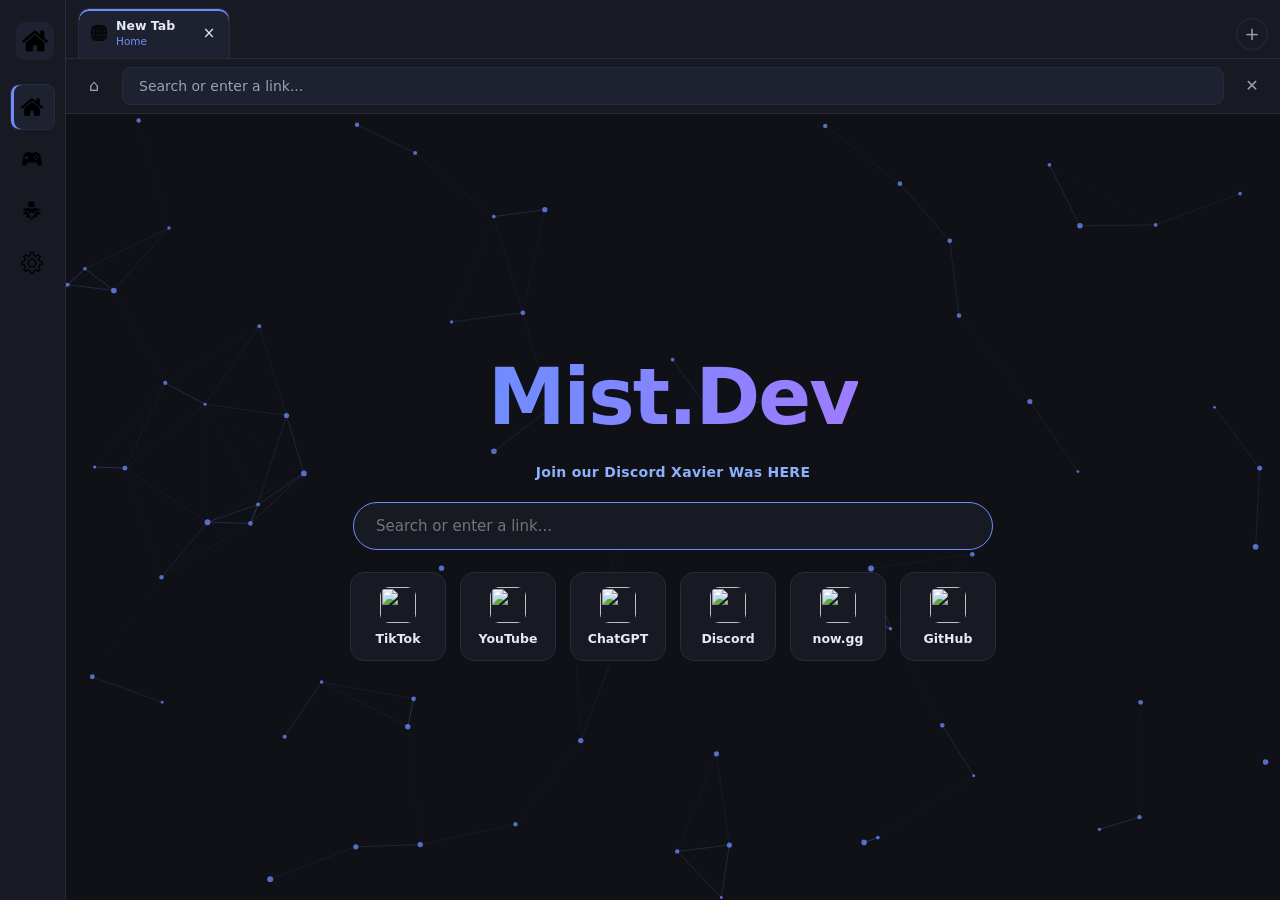
==== index.html @ 71e9a867 "Cheat: tab attach selector, AI solve toggle, layout" ====
<!doctype html>
<html lang="en">
<head>
<meta charset="utf-8">
<meta name="viewport" content="width=device-width, initial-scale=1, viewport-fit=cover">
<title>Mist.Dev</title>
<link rel="icon" id="siteFavicon" href="icons/favicon.png" type="image/png">
<link rel="stylesheet" href="style.css">
<script>
// The embedded browser needs a secure context (service worker), and browsers
// only allow wss from https pages, so move the deployed site to https before
// anything else loads. Local and private hosts are left alone.
(function () {
  if (location.protocol !== "http:") return;
  var h = location.hostname;
  var local =
    h === "localhost" || h === "127.0.0.1" || h === "" ||
    /^10\./.test(h) || /^192\.168\./.test(h) ||
    /^172\.(1[6-9]|2\d|3[01])\./.test(h) || /\.local$/i.test(h);
  if (local) return;
  var secure = "https://" + location.host + location.pathname + location.search + location.hash;
  fetch(secure, { method: "HEAD", mode: "no-cors", cache: "no-store" })
    .then(function () { location.replace(secure); })
    .catch(function () {});
})();
</script>
</head>
<body>
<div class="app">
  <nav class="sidebar" id="sidebar">
    <div class="brand">
      <img class="brand-icon" src="icons/home.png" alt="">
      <div class="brand-text">
        <div class="brand-name">Mist.Dev</div>
        <div class="brand-sub">A game website made for Content Keeper.</div>
      </div>
    </div>

    <div class="nav-items">
      <button class="nav-item active" data-view="browser">
        <img src="icons/home.png" alt="">
        <span>Home</span>
      </button>
      <button class="nav-item" data-view="games">
        <img src="icons/games.png" alt="">
        <span>Games</span>
        <span class="nav-badge" id="gameCount"></span>
      </button>
      <button class="nav-item" data-view="cheat">
        <img src="icons/cheat.png" alt="">
        <span>Cheat</span>
      </button>
      <button class="nav-item" data-view="settings">
        <img src="icons/settings.png" alt="">
        <span>Settings</span>
      </button>
    </div>

    <div class="sidebar-foot">Mist.Dev</div>
  </nav>

  <main class="main">
    <!-- GAMES -->
    <section class="view" id="view-games">
      <header class="page-head">
        <h1>Games</h1>
        <div class="toolbar">
          <input type="search" id="searchInput" placeholder="Search 800+ games..." autocomplete="off">
          <select id="sortSelect">
            <option value="default">Sort: Default</option>
            <option value="az">Sort: A-Z</option>
            <option value="za">Sort: Z-A</option>
          </select>
        </div>
        <div class="chips" id="filterChips">
          <button class="chip active" data-filter="all">All</button>
          <button class="chip" data-filter="featured">Featured</button>
        </div>
      </header>
      <div class="grid" id="gamesGrid"></div>
      <div class="empty" id="gamesEmpty" hidden>No games match your search.</div>
      <div class="loading" id="gamesLoading">Loading games...</div>
    </section>

    <!-- PLAYER -->
    <section class="view player-view" id="view-player">
      <div class="player-bar">
        <button class="btn ghost" id="playerBack">&larr; Back</button>
        <div class="player-title" id="playerTitle">Game</div>
        <div class="player-actions">
          <button class="btn ghost" id="playerReload" title="Reload">&#8635;</button>
          <button class="btn ghost" id="playerFullPage" title="Play in full page">&#x2940; Full page</button>
          <a class="btn ghost" id="playerPopout" target="_blank" rel="noopener" title="Open in new tab">&#8599;</a>
          <button class="btn primary" id="playerFull" title="Fullscreen">&#x26F6; Fullscreen</button>
        </div>
      </div>
      <div class="player-frame-wrap">
        <iframe id="gameFrame" tabindex="-1" allow="autoplay; fullscreen; pointer-lock; gamepad; keyboard-lock; clipboard-write; accelerometer; gyroscope" allowfullscreen></iframe>
      </div>
    </section>

    <!-- BROWSER -->
    <section class="view browser-view" id="view-browser">
      <div class="browser-frame-wrap">
        <div class="browser-tabs" id="browserTabs">
          <div class="browser-tab-list" id="browserTabList"></div>
          <button class="browser-tab-add" id="browserTabAdd" title="New tab" aria-label="New tab">+</button>
        </div>

        <div class="browser-toolbar home" id="browserNav">
          <button class="tbtn page-only" id="browserBack" title="Back" type="button" disabled>&#8592;</button>
          <button class="tbtn page-only" id="browserForward" title="Forward" type="button" disabled>&#8594;</button>
          <button class="tbtn page-only" id="browserReload" title="Reload" type="button">&#8635;</button>
          <button class="tbtn" id="browserHome" title="Home" type="button">&#8962;</button>
          <form class="browser-omnibox" id="browserOmniboxForm" autocomplete="off">
            <input id="browserOmnibox" type="text" placeholder="Search or enter a link..." autocomplete="off" spellcheck="false">
          </form>
          <a class="tbtn page-only" id="browserOpen" target="_blank" rel="noopener" title="Open in new tab">&#8599;</a>
          <button class="tbtn" id="browserExit" title="Exit browser" type="button">&#10005;</button>
        </div>

        <div class="browser-stage">
          <canvas id="browserCanvas"></canvas>
          <div class="browser-notice" id="browserNotice" hidden>
            <span class="browser-notice-text">This site is served over HTTP, so the fast browser engine is unavailable. Pages still load through the built-in proxy.</span>
            <a class="browser-notice-link" id="browserNoticeLink" href="https://xavywaajhds.github.io/mist-browser/" target="_blank" rel="noopener">Open over HTTPS &#8599;</a>
            <button class="browser-notice-close" id="browserNoticeClose" type="button" title="Dismiss">&#10005;</button>
          </div>
          <iframe id="browserFrame" title="Browser" hidden allow="autoplay; fullscreen; clipboard-write; encrypted-media; picture-in-picture"></iframe>

          <div class="browser-home" id="browserHomeView">
            <h1 class="browser-logo">Mist.Dev</h1>
            <a class="browser-discord" href="https://discord.gg/5uGp5j3jNS" target="_blank" rel="noopener">Join our Discord Xavier Was HERE</a>
            <div class="browser-search">
              <input type="text" id="browserInput" placeholder="Search or enter a link..." autocomplete="off" spellcheck="false">
            </div>
            <div class="browser-shortcuts">
              <button class="browser-shortcut" data-url="https://www.tiktok.com">
                <img src="https://www.google.com/s2/favicons?domain=tiktok.com&amp;sz=64" alt="">
                <span>TikTok</span>
              </button>
              <button class="browser-shortcut" data-url="https://www.youtube.com">
                <img src="https://www.google.com/s2/favicons?domain=youtube.com&amp;sz=64" alt="">
                <span>YouTube</span>
              </button>
              <button class="browser-shortcut" data-url="https://chatgpt.com">
                <img src="https://www.google.com/s2/favicons?domain=chatgpt.com&amp;sz=64" alt="">
                <span>ChatGPT</span>
              </button>
              <button class="browser-shortcut" data-url="https://discord.com/app">
                <img src="https://www.google.com/s2/favicons?domain=discord.com&amp;sz=64" alt="">
                <span>Discord</span>
              </button>
              <button class="browser-shortcut" data-url="https://now.gg">
                <img src="https://www.google.com/s2/favicons?domain=now.gg&amp;sz=64" alt="">
                <span>now.gg</span>
              </button>
              <button class="browser-shortcut" data-url="https://github.com">
                <img src="https://www.google.com/s2/favicons?domain=github.com&amp;sz=64" alt="">
                <span>GitHub</span>
              </button>
            </div>

          </div>

          <div class="browser-status" id="browserLoading" hidden></div>
          <div class="float-calc" id="floatCalc" hidden>
            <div class="float-calc-head">
              <span>Calculator</span>
              <button class="btn ghost" id="floatCalcClose">&times;</button>
            </div>
            <div class="calc-display" id="floatCalcDisplay">0</div>
            <div class="calc-buttons">
              <button class="calc-btn" data-key="7">7</button>
              <button class="calc-btn" data-key="8">8</button>
              <button class="calc-btn" data-key="9">9</button>
              <button class="calc-btn op" data-key="/">÷</button>
              <button class="calc-btn" data-key="4">4</button>
              <button class="calc-btn" data-key="5">5</button>
              <button class="calc-btn" data-key="6">6</button>
              <button class="calc-btn op" data-key="*">x</button>
              <button class="calc-btn" data-key="1">1</button>
              <button class="calc-btn" data-key="2">2</button>
              <button class="calc-btn" data-key="3">3</button>
              <button class="calc-btn op" data-key="-">-</button>
              <button class="calc-btn" data-key="0">0</button>
              <button class="calc-btn" data-key=".">.</button>
              <button class="calc-btn eq" data-key="=">=</button>
              <button class="calc-btn op" data-key="+">+</button>
              <button class="calc-btn clear" data-key="C">C</button>
            </div>
          </div>
        </div>
      </div>
    </section>

    <!-- CHEAT -->
    <section class="view" id="view-cheat">
      <header class="page-head">
        <h1>Cheat</h1>
        <p class="page-sub">Calculator & AI. Attach to a tab.</p>
      </header>

      <div class="cheat-wrap">
        <div class="cheat-attach">
          <label for="attachTabSelect">Tab</label>
          <select id="attachTabSelect"></select>
          <button class="btn primary" id="cheatAttach">Attach calculator</button>
          <button class="btn" id="aiToggle">AI solve</button>
        </div>
        <div class="ai-answer" id="aiAnswer" hidden></div>

        <div class="calc" id="calc">
          <div class="calc-display" id="calcDisplay">0</div>
          <div class="calc-buttons">
            <button class="calc-btn" data-key="7">7</button>
            <button class="calc-btn" data-key="8">8</button>
            <button class="calc-btn" data-key="9">9</button>
            <button class="calc-btn op" data-key="/">÷</button>
            <button class="calc-btn" data-key="4">4</button>
            <button class="calc-btn" data-key="5">5</button>
            <button class="calc-btn" data-key="6">6</button>
            <button class="calc-btn op" data-key="*">x</button>
            <button class="calc-btn" data-key="1">1</button>
            <button class="calc-btn" data-key="2">2</button>
            <button class="calc-btn" data-key="3">3</button>
            <button class="calc-btn op" data-key="-">-</button>
            <button class="calc-btn" data-key="0">0</button>
            <button class="calc-btn" data-key=".">.</button>
            <button class="calc-btn eq" data-key="=">=</button>
            <button class="calc-btn op" data-key="+">+</button>
            <button class="calc-btn clear" data-key="C">C</button>
          </div>
        </div>
      </div>
    </section>

    <!-- SETTINGS -->
    <section class="view" id="view-settings">
      <header class="page-head">
        <h1>Settings</h1>
        <p class="page-sub">Personalize Mist.Dev. Settings save automatically on this device.</p>
      </header>

      <div class="settings-block">
        <h2>Themes</h2>
        <p class="block-sub">Pick one of 20 themes.</p>
        <div class="theme-grid" id="themeGrid"></div>
      </div>

      <div class="settings-block">
        <h2>Tab Cloak</h2>
        <p class="block-sub">Disguise this tab when it is not active so it looks like another site.</p>

        <div class="field">
          <label for="cloakSelect">Cloak</label>
          <select id="cloakSelect"></select>
        </div>

        <div class="field">
          <label for="cloakMode">When to cloak</label>
          <select id="cloakMode">
            <option value="inactive">When tab is not active (default)</option>
            <option value="always">Always cloak</option>
            <option value="off">Never cloak</option>
          </select>
        </div>

        <div class="cloak-preview" id="cloakPreview">
          <img id="cloakPreviewIcon" alt="" src="">
          <span id="cloakPreviewTitle"></span>
        </div>
      </div>

      <div class="settings-block">
        <h2>Site</h2>
        <div class="field">
          <label for="defaultTab">Start tab</label>
          <select id="defaultTab">
            <option value="browser">Home</option>
            <option value="games">Games</option>
          </select>
        </div>
        <button class="btn danger" id="resetBtn">Reset all settings</button>
      </div>

      <div class="settings-block">
        <h2>Browser</h2>
        <p class="block-sub">The Home tab loads real websites through a self-hosted proxy app (no account needed) served securely over HTTPS. You can point this at your own deployed proxy app instead.</p>
        <div class="field">
          <label for="browserAppInput">Browser app URL</label>
          <input type="text" id="browserAppInput" placeholder="browser/index.html" autocomplete="off" spellcheck="false">
        </div>
        <p class="block-sub">The browser app needs HTTPS (it uses a service worker), so it only runs when this page itself is served over HTTPS. On plain HTTP the pages are loaded through the simple CORS proxies below, which only fetch page text.</p>
      </div>

      <div class="settings-block">
        <h2>Browser Proxy (fallback)</h2>
        <p class="block-sub">The Browser tab fetches pages through a proxy so sites that block being embedded still load. Public proxies are tried automatically, but they are unreliable. For a proxy that always works, deploy the included Cloudflare Worker &mdash; it is free, needs no install, and works on any device (including Chromebooks).</p>
        <p class="block-sub">Deploy it in about 2 minutes, all in your browser:</p>
        <p class="block-sub">
          1. Sign in at <a href="https://dash.cloudflare.com" target="_blank" rel="noopener">dash.cloudflare.com</a> (free).<br>
          2. Go to <b>Workers &amp; Pages &rarr; Create &rarr; Create Worker</b>.<br>
          3. Delete the sample code, paste the contents of <code>proxy/worker.js</code>, then click <b>Deploy</b>.<br>
          4. Copy your worker URL (e.g. <code>https://mist-proxy.you.workers.dev</code>) and paste it below.
        </p>
        <div class="field">
          <label for="proxyInput">Proxy URL</label>
          <input type="text" id="proxyInput" placeholder="https://your-worker.workers.dev/?url=" autocomplete="off" spellcheck="false">
        </div>
        <p class="block-sub">Enter it as <code>https://your-worker.workers.dev/?url=</code>, or use <code>%s</code> as the placeholder for the target URL. Leave it empty to use the public proxies. On a PC you can instead run the bundled proxy with <code>cd proxy &amp;&amp; dotnet run</code> and enter <code>http://localhost:8787/?url=</code>.</p>
      </div>

      <div class="settings-block">
        <h2>About</h2>
        <p class="block-sub">Mist.Dev &mdash; A game website made for Content Keeper.<br>
        Games served from the gn-math open game library.</p>
      </div>
    </section>
  </main>
</div>

<script src="app.js"></script>
</body>
</html>
---- style.css ----
/* ============ Mist.Dev ============ */
:root {
  --radius: 14px;
  --radius-sm: 9px;
  --sidebar-w: 250px;
  --transition: 0.18s ease;
  --mobile-bar-h: 63px;
}

* { box-sizing: border-box; }
[hidden] { display: none !important; }
html, body { height: 100%; }
body {
  margin: 0;
  font-family: "Segoe UI", system-ui, -apple-system, Roboto, Arial, sans-serif;
  background: var(--bg);
  background-image: var(--bg-grad, none);
  color: var(--text);
  -webkit-font-smoothing: antialiased;
}
img { -webkit-user-drag: none; user-select: none; }
button, input, select { font: inherit; color: inherit; }

/* ============ Themes (20) ============ */
[data-theme="midnight"] {
  --bg:#0f1117; --bg-grad:radial-gradient(1200px 600px at 80% -10%, #1b2140 0%, transparent 60%);
  --surface:#171a23; --surface2:#1e2230; --border:#272c3d;
  --text:#e7eaf3; --muted:#98a1b8; --primary:#6d8dff; --on-primary:#0b0d14; --accent:#a07bff;
}
[data-theme="graphite"] {
  --bg:#141414; --bg-grad:none;
  --surface:#1d1d1d; --surface2:#262626; --border:#333;
  --text:#ededed; --muted:#a0a0a0; --primary:#e0e0e0; --on-primary:#141414; --accent:#9e9e9e;
}
[data-theme="ocean"] {
  --bg:#071019; --bg-grad:radial-gradient(1100px 700px at 15% 0%, #0b2a3f 0%, transparent 65%);
  --surface:#0d1a26; --surface2:#122435; --border:#1c3145;
  --text:#dff2ff; --muted:#7fa8c2; --primary:#2fc3ff; --on-primary:#03121c; --accent:#4f8dff;
}
[data-theme="forest"] {
  --bg:#0a130d; --bg-grad:radial-gradient(1000px 600px at 90% 0%, #10291a 0%, transparent 60%);
  --surface:#101c13; --surface2:#16261a; --border:#213827;
  --text:#e4f6e8; --muted:#8fb79a; --primary:#43d17c; --on-primary:#05130a; --accent:#b6e35c;
}
[data-theme="sunset"] {
  --bg:#170d12; --bg-grad:radial-gradient(1000px 600px at 75% 0%, #3a1526 0%, transparent 65%);
  --surface:#20131a; --surface2:#2a1922; --border:#3d2431;
  --text:#ffe9ef; --muted:#c79aa8; --primary:#ff7a59; --on-primary:#20100b; --accent:#ff5fa2;
}
[data-theme="synthwave"] {
  --bg:#12071c; --bg-grad:radial-gradient(1100px 600px at 50% -10%, #2b0b45 0%, transparent 65%);
  --surface:#1b0e29; --surface2:#241437; --border:#3a1f57;
  --text:#f4e6ff; --muted:#a98cc9; --primary:#ff4fd8; --on-primary:#18041f; --accent:#8a5bff;
}
[data-theme="neon"] {
  --bg:#000000; --bg-grad:radial-gradient(900px 500px at 50% 0%, #06251b 0%, transparent 70%);
  --surface:#070d0a; --surface2:#0b140f; --border:#14352a;
  --text:#d9ffef; --muted:#5fd8ad; --primary:#00ff9c; --on-primary:#00120b; --accent:#00e5ff;
}
[data-theme="dracula"] {
  --bg:#282a36; --bg-grad:none;
  --surface:#2f3241; --surface2:#383b4c; --border:#44475a;
  --text:#f8f8f2; --muted:#9ca3c0; --primary:#bd93f9; --on-primary:#1d1a2b; --accent:#ff79c6;
}
[data-theme="nord"] {
  --bg:#2e3440; --bg-grad:none;
  --surface:#3b4252; --surface2:#434c5e; --border:#4c566a;
  --text:#eceff4; --muted:#a3b1c6; --primary:#88c0d0; --on-primary:#202630; --accent:#81a1c1;
}
[data-theme="gruvbox"] {
  --bg:#1d2021; --bg-grad:none;
  --surface:#282828; --surface2:#32302f; --border:#504945;
  --text:#ebdbb2; --muted:#a89984; --primary:#fe8019; --on-primary:#1d2021; --accent:#d3869b;
}
[data-theme="mocha"] {
  --bg:#1e1e2e; --bg-grad:radial-gradient(1000px 600px at 85% -10%, #313244 0%, transparent 65%);
  --surface:#26273a; --surface2:#313244; --border:#45475a;
  --text:#cdd6f4; --muted:#9399b2; --primary:#cba6f7; --on-primary:#11111b; --accent:#f5c2e7;
}
[data-theme="solarized-light"] {
  --bg:#fdf6e3; --bg-grad:none;
  --surface:#f7efdc; --surface2:#efe6d0; --border:#e0d6bd;
  --text:#37474f; --muted:#7a7259; --primary:#268bd2; --on-primary:#fdf6e3; --accent:#cb4b16;
}
[data-theme="light"] {
  --bg:#f6f7fb; --bg-grad:radial-gradient(1000px 600px at 80% 0%, #e9edff 0%, transparent 60%);
  --surface:#ffffff; --surface2:#f0f2f8; --border:#e2e5ef;
  --text:#1b1f2c; --muted:#6b7286; --primary:#4f6df5; --on-primary:#ffffff; --accent:#8b5cf6;
}
[data-theme="lavender"] {
  --bg:#f4f1fb; --bg-grad:radial-gradient(1000px 600px at 20% 0%, #e9e0ff 0%, transparent 60%);
  --surface:#ffffff; --surface2:#efe9fb; --border:#e0d7f4;
  --text:#2a2440; --muted:#7b71a0; --primary:#8b6df0; --on-primary:#ffffff; --accent:#d16ba5;
}
[data-theme="crimson"] {
  --bg:#150708; --bg-grad:radial-gradient(1000px 600px at 75% 0%, #370b10 0%, transparent 65%);
  --surface:#1e0c0e; --surface2:#281114; --border:#3f1b20;
  --text:#ffe9e9; --muted:#c49494; --primary:#ff4d5e; --on-primary:#1c0507; --accent:#ff8c5a;
}
[data-theme="emerald"] {
  --bg:#071412; --bg-grad:radial-gradient(1000px 600px at 10% 0%, #0b2b26 0%, transparent 65%);
  --surface:#0c1c19; --surface2:#112522; --border:#1b3733;
  --text:#e2fff9; --muted:#84bdb1; --primary:#2dd4bf; --on-primary:#031311; --accent:#4ade80;
}
[data-theme="cyberpunk"] {
  --bg:#0a0a12; --bg-grad:radial-gradient(1000px 600px at 85% 0%, #1a1a05 0%, transparent 60%);
  --surface:#12121c; --surface2:#191926; --border:#2b2b3d;
  --text:#f5f53e; --muted:#8f90a5; --primary:#fcee0a; --on-primary:#0a0a12; --accent:#00f0ff;
}
[data-theme="arcade"] {
  --bg:#120b1f; --bg-grad:radial-gradient(1000px 600px at 50% -10%, #251041 0%, transparent 65%);
  --surface:#1a1130; --surface2:#231742; --border:#37255f;
  --text:#ffe9c9; --muted:#a591c9; --primary:#ff9f1c; --on-primary:#1a1130; --accent:#e53170;
}
[data-theme="arctic"] {
  --bg:#eef4f8; --bg-grad:radial-gradient(1000px 600px at 15% 0%, #dcecf7 0%, transparent 60%);
  --surface:#ffffff; --surface2:#e8eff5; --border:#d5e2ec;
  --text:#16303f; --muted:#5e7d8e; --primary:#2196f3; --on-primary:#ffffff; --accent:#00bcd4;
}
[data-theme="mango"] {
  --bg:#17100a; --bg-grad:radial-gradient(1000px 600px at 80% 0%, #33200a 0%, transparent 65%);
  --surface:#201609; --surface2:#2a1d0d; --border:#452f14;
  --text:#ffeccc; --muted:#c7a779; --primary:#ffb703; --on-primary:#1c1305; --accent:#fb8500;
}

/* ============ Layout ============ */
.app { display: flex; min-height: 100vh; }
/* The browser page fills the whole area next to the sidebar, edge to edge. */
.app.browser-mode .main { padding: 0; }

.sidebar {
  width: var(--sidebar-w);
  flex: 0 0 var(--sidebar-w);
  background: var(--surface);
  border-right: 1px solid var(--border);
  display: flex;
  flex-direction: column;
  padding: 18px 14px;
  position: sticky;
  top: 0;
  height: 100vh;
}
.brand { display: flex; gap: 11px; align-items: center; padding: 4px 6px 16px; }
.brand-icon { width: 38px; height: 38px; object-fit: contain; border-radius: 9px; background: var(--surface2); padding: 6px; }
.brand-name { font-weight: 700; font-size: 17px; letter-spacing: 0.2px; }
.brand-sub { font-size: 10.5px; color: var(--muted); line-height: 1.35; margin-top: 3px; max-width: 175px; }

.nav-items { display: flex; flex-direction: column; gap: 6px; margin-top: 8px; }
.nav-item {
  display: flex; align-items: center; gap: 12px;
  padding: 11px 12px;
  border: 1px solid transparent;
  background: transparent;
  border-radius: var(--radius-sm);
  cursor: pointer;
  color: var(--muted);
  font-size: 14.5px;
  font-weight: 600;
  text-align: left;
  transition: background var(--transition), color var(--transition), border-color var(--transition);
}
.nav-item img { width: 22px; height: 22px; object-fit: contain; }
.nav-item:hover { background: var(--surface2); color: var(--text); }
.nav-item.active {
  background: var(--surface2);
  color: var(--text);
  border-color: var(--border);
  box-shadow: inset 3px 0 0 var(--primary);
}
.nav-badge {
  margin-left: auto;
  font-size: 11px;
  font-weight: 700;
  background: var(--primary);
  color: var(--on-primary);
  border-radius: 20px;
  padding: 2px 8px;
}
.sidebar-foot { margin-top: auto; font-size: 11px; color: var(--muted); padding: 8px 6px 0; opacity: 0.75; }

.main { flex: 1; min-width: 0; padding: 26px clamp(16px, 3vw, 40px) 60px; }
.view { display: none; animation: fade 0.22s ease; }
.view.active { display: block; }
@keyframes fade { from { opacity: 0; transform: translateY(6px); } to { opacity: 1; transform: none; } }

/* ============ Home ============ */
.hero { padding: 34px 0 8px; }
.hero h1 {
  margin: 0;
  font-size: clamp(38px, 6vw, 64px);
  letter-spacing: -1.5px;
  background: linear-gradient(100deg, var(--primary), var(--accent));
  -webkit-background-clip: text;
  background-clip: text;
  color: transparent;
}
.hero-sub { color: var(--muted); font-size: 15px; margin: 10px 0 8px; }
.hero-washere { color: var(--accent); font-size: 13px; font-weight: 600; margin: 8px 0 0; letter-spacing: 0.3px; }
.hero-madeby { color: var(--muted); font-size: 13px; margin: 0 0 20px; opacity: 0.8; }
.hero-actions { display: flex; gap: 10px; flex-wrap: wrap; }
.hero-stats { display: flex; gap: 22px; margin-top: 26px; color: var(--muted); font-size: 13px; flex-wrap: wrap; }
.hero-stats b { color: var(--text); font-size: 20px; display: block; }

.section-head { display: flex; align-items: baseline; justify-content: space-between; margin: 34px 0 14px; }
.section-head h2 { margin: 0; font-size: 19px; letter-spacing: -0.3px; }
.link-btn { background: none; border: none; color: var(--primary); cursor: pointer; font-size: 13.5px; font-weight: 600; }
.link-btn:hover { text-decoration: underline; }

/* ============ Buttons ============ */
.btn {
  border: 1px solid var(--border);
  background: var(--surface2);
  color: var(--text);
  padding: 10px 16px;
  border-radius: var(--radius-sm);
  font-size: 14px;
  font-weight: 600;
  cursor: pointer;
  transition: transform var(--transition), filter var(--transition), background var(--transition);
  text-decoration: none;
  display: inline-flex;
  align-items: center;
  gap: 6px;
}
.btn:hover { filter: brightness(1.1); }
.btn:active { transform: scale(0.97); }
.btn.primary { background: var(--primary); border-color: var(--primary); color: var(--on-primary); }
.btn.ghost { background: transparent; }
.btn.danger { background: transparent; border-color: #e05252; color: #e05252; }
.btn.danger:hover { background: #e05252; color: #fff; }

/* ============ Games grid ============ */
.page-head h1 { margin: 6px 0 4px; font-size: 30px; letter-spacing: -0.6px; }
.page-sub { color: var(--muted); font-size: 14px; margin: 0 0 18px; }
.toolbar { display: flex; gap: 10px; margin: 16px 0 12px; flex-wrap: wrap; }
.toolbar input[type="search"], .field select, .toolbar select {
  background: var(--surface);
  border: 1px solid var(--border);
  border-radius: var(--radius-sm);
  padding: 11px 14px;
  color: var(--text);
  outline: none;
  min-width: 240px;
  flex: 1;
  max-width: 440px;
  transition: border-color var(--transition);
}
.toolbar input:focus, .field select:focus, .toolbar select:focus { border-color: var(--primary); }
.toolbar select, .field select { flex: 0 0 auto; min-width: 170px; cursor: pointer; }

.chips { display: flex; gap: 8px; flex-wrap: wrap; margin-bottom: 18px; }
.chip {
  background: var(--surface);
  border: 1px solid var(--border);
  color: var(--muted);
  padding: 8px 15px;
  border-radius: 30px;
  font-size: 13px;
  font-weight: 600;
  cursor: pointer;
  transition: all var(--transition);
}
.chip:hover { color: var(--text); }
.chip.active { background: var(--primary); border-color: var(--primary); color: var(--on-primary); }

.grid {
  display: grid;
  grid-template-columns: repeat(auto-fill, minmax(158px, 1fr));
  gap: 14px;
}
.card {
  background: var(--surface);
  border: 1px solid var(--border);
  border-radius: var(--radius);
  overflow: hidden;
  cursor: pointer;
  transition: transform var(--transition), border-color var(--transition), box-shadow var(--transition);
  position: relative;
}
.card:hover {
  transform: translateY(-4px);
  border-color: var(--primary);
  box-shadow: 0 10px 26px rgba(0, 0, 0, 0.28);
}
.card-cover {
  aspect-ratio: 1 / 0.72;
  width: 100%;
  object-fit: cover;
  display: block;
  background: var(--surface2);
}
.card-body { padding: 10px 11px 12px; }
.card-title {
  font-size: 13.5px;
  font-weight: 700;
  line-height: 1.3;
  overflow: hidden;
  display: -webkit-box;
  -webkit-line-clamp: 2;
  -webkit-box-orient: vertical;
  min-height: 2.6em;
}
.card-author { font-size: 11.5px; color: var(--muted); margin-top: 4px; overflow: hidden; text-overflow: ellipsis; white-space: nowrap; }
.card-fav {
  position: absolute;
  top: 8px; right: 8px;
  background: var(--primary);
  color: var(--on-primary);
  font-size: 10px;
  font-weight: 800;
  letter-spacing: 0.5px;
  padding: 3px 7px;
  border-radius: 6px;
}

.empty, .loading { color: var(--muted); padding: 40px 0; text-align: center; font-size: 14.5px; }

/* ============ Player ============ */
.player-view { display: none; }
.player-view.active { display: flex; flex-direction: column; height: calc(100vh - 86px); }
.player-bar {
  display: flex;
  align-items: center;
  gap: 12px;
  margin-bottom: 12px;
  flex-wrap: wrap;
}
.player-title { font-weight: 700; font-size: 16px; flex: 1; min-width: 120px; overflow: hidden; text-overflow: ellipsis; white-space: nowrap; }
.player-actions { display: flex; gap: 8px; }
.player-frame-wrap {
  flex: 1;
  border: 1px solid var(--border);
  border-radius: var(--radius);
  overflow: hidden;
  background: #000;
  min-height: 420px;
}
#gameFrame { width: 100%; height: 100%; border: 0; display: block; }

/* ============ Settings ============ */
.settings-block {
  background: var(--surface);
  border: 1px solid var(--border);
  border-radius: var(--radius);
  padding: 20px 22px;
  margin-bottom: 18px;
  max-width: 860px;
}
.settings-block h2 { margin: 0 0 4px; font-size: 17px; }
.block-sub { color: var(--muted); font-size: 13.5px; margin: 4px 0 16px; line-height: 1.5; }

.theme-grid {
  display: grid;
  grid-template-columns: repeat(auto-fill, minmax(148px, 1fr));
  gap: 10px;
}
.theme-card {
  border: 2px solid var(--border);
  background: var(--bg);
  border-radius: var(--radius-sm);
  padding: 10px;
  cursor: pointer;
  text-align: left;
  transition: border-color var(--transition), transform var(--transition);
}
.theme-card:hover { transform: translateY(-2px); }
.theme-card.active { border-color: var(--primary); }
.theme-dots { display: flex; gap: 5px; margin-bottom: 8px; }
.theme-dots span { width: 16px; height: 16px; border-radius: 50%; border: 1px solid rgba(127,127,127,0.35); }
.theme-name { font-size: 12.5px; font-weight: 700; }

.field { display: flex; align-items: center; gap: 14px; margin: 12px 0; flex-wrap: wrap; }
.field label { font-size: 14px; font-weight: 600; min-width: 110px; }
.field select { max-width: 420px; }
.field input[type="text"] {
  flex: 1;
  min-width: 240px;
  max-width: 520px;
  background: var(--surface);
  border: 1px solid var(--border);
  border-radius: var(--radius-sm);
  padding: 11px 14px;
  color: var(--text);
  outline: none;
  transition: border-color var(--transition);
}
.field input[type="text"]:focus { border-color: var(--primary); }
.settings-block code { background: var(--surface2); border: 1px solid var(--border); border-radius: 5px; padding: 1px 5px; font-size: 12px; }

.cloak-preview {
  display: inline-flex;
  align-items: center;
  gap: 10px;
  background: var(--surface2);
  border: 1px solid var(--border);
  border-radius: 30px;
  padding: 9px 18px 9px 12px;
  margin-top: 6px;
  font-size: 13.5px;
}
.cloak-preview img { width: 18px; height: 18px; }

/* ============ Browser ============ */
.browser-view { display: none; }
.browser-view.active {
  /* Sits in the flow next to the sidebar so the sidebar never covers the page. */
  display: flex;
  flex-direction: column;
  width: 100%;
  height: 100vh;
  min-height: 320px;
  overflow: hidden;
  background: var(--bg);
}
.browser-frame-wrap {
  position: relative;
  flex: 1;
  min-width: 0;
  overflow: hidden;
  background: var(--bg);
  min-height: 420px;
  display: flex;
  flex-direction: column;
}
.browser-stage {
  position: relative;
  flex: 1;
  min-height: 0;
  overflow: hidden;
}
#browserCanvas { position: absolute; inset: 0; width: 100%; height: 100%; display: block; z-index: 0; }

/* Cheat calculator */
.cheat-wrap { display: flex; justify-content: center; padding: 20px; }
.calc { width: 280px; background: var(--card, #1a1d27); border: 1px solid var(--border, #2a2e3a); border-radius: 12px; padding: 14px; box-shadow: 0 8px 24px rgba(0,0,0,.3); }
.calc-display { background: #0b0d12; color: #fff; font-size: 28px; text-align: right; padding: 12px 10px; border-radius: 8px; margin-bottom: 10px; min-height: 40px; overflow: hidden; }
.calc-buttons { display: grid; grid-template-columns: repeat(4, 1fr); gap: 8px; }
.calc-btn { padding: 14px 0; font-size: 18px; border: none; border-radius: 8px; background: #2a2e3a; color: #fff; cursor: pointer; }
.calc-btn:hover { background: #3a3f4d; }
.calc-btn.op { background: #6d8dff; }
.calc-btn.eq { background: #43d17c; }
.calc-btn.clear { background: #ff4d5e; grid-column: span 1; }
.float-calc { position: absolute; right: 16px; top: 16px; z-index: 5; width: 260px; background: var(--card, #1a1d27); border: 1px solid var(--border, #2a2e3a); border-radius: 12px; padding: 10px; box-shadow: 0 8px 24px rgba(0,0,0,.4); }
.float-calc-head { display: flex; justify-content: space-between; align-items: center; margin-bottom: 8px; color: #fff; }
.float-calc[hidden] { display: none; }
#browserFrame { position: absolute; inset: 0; z-index: 1; width: 100%; height: 100%; border: 0; display: block; background: transparent; }
#browserFrame[hidden] { display: none; }

.browser-tabs {
  position: relative;
  flex: none;
  z-index: 4;
  display: flex;
  align-items: flex-end;
  gap: 8px;
  padding: 8px 12px 0;
  background: var(--surface);
  border-bottom: 1px solid var(--border);
}
.browser-tab-list {
  display: flex;
  align-items: flex-end;
  gap: 6px;
  flex: 1;
  min-width: 0;
  overflow-x: auto;
  scrollbar-width: none;
}
.browser-tab-list::-webkit-scrollbar { display: none; }
.browser-tab {
  display: flex;
  align-items: center;
  gap: 9px;
  flex: 0 1 auto;
  max-width: 240px;
  min-width: 152px;
  padding: 9px 10px 9px 12px;
  background: transparent;
  border: 1px solid transparent;
  border-bottom: none;
  border-radius: 11px 11px 0 0;
  color: var(--muted);
  cursor: pointer;
  user-select: none;
  transition: background var(--transition), color var(--transition), border-color var(--transition);
}
.browser-tab:hover { background: var(--surface2); color: var(--text); }
.browser-tab.active {
  background: var(--surface2);
  border-color: var(--border);
  color: var(--text);
  box-shadow: inset 0 2px 0 var(--primary);
}
.browser-tab-icon { width: 16px; height: 16px; border-radius: 4px; flex: none; background: var(--bg); }
.browser-tab-text { display: flex; flex-direction: column; gap: 1px; flex: 1; min-width: 0; line-height: 1.3; }
.browser-tab-title {
  font-size: 12.5px;
  font-weight: 600;
  overflow: hidden;
  text-overflow: ellipsis;
  white-space: nowrap;
}
.browser-tab-url {
  font-size: 10.5px;
  color: var(--muted);
  overflow: hidden;
  text-overflow: ellipsis;
  white-space: nowrap;
}
.browser-tab.active .browser-tab-url { color: var(--primary); }
.browser-tab-close {
  flex: none;
  width: 20px; height: 20px;
  padding: 0;
  border: none;
  border-radius: 50%;
  background: transparent;
  color: inherit;
  font-size: 15px;
  line-height: 1;
  display: flex;
  align-items: center;
  justify-content: center;
  cursor: pointer;
  transition: background var(--transition), color var(--transition);
}
.browser-tab-close:hover { background: var(--border); color: var(--text); }
.browser-tab-add {
  flex: none;
  width: 32px; height: 32px;
  margin-bottom: 8px;
  border: 1px solid var(--border);
  border-radius: 50%;
  background: var(--surface);
  color: var(--muted);
  font-size: 18px;
  line-height: 1;
  display: flex;
  align-items: center;
  justify-content: center;
  cursor: pointer;
  transition: background var(--transition), color var(--transition);
}
.browser-tab-add:hover { background: var(--surface2); color: var(--text); }

.browser-toolbar {
  flex: none;
  z-index: 3;
  display: flex;
  align-items: center;
  gap: 4px;
  padding: 8px 10px;
  background: var(--surface);
  border-bottom: 1px solid var(--border);
}
.browser-toolbar[hidden] { display: none; }
.browser-toolbar.home .page-only { display: none; }
.browser-toolbar .tbtn {
  flex: none;
  width: 36px;
  height: 36px;
  display: inline-flex;
  align-items: center;
  justify-content: center;
  border: none;
  border-radius: 50%;
  background: transparent;
  color: var(--muted);
  font-size: 16px;
  line-height: 1;
  text-decoration: none;
  cursor: pointer;
  transition: background var(--transition), color var(--transition);
}
.browser-toolbar .tbtn:hover { background: var(--surface2); color: var(--text); }
.browser-toolbar .tbtn:disabled { opacity: 0.35; cursor: default; background: transparent; }
.browser-toolbar #browserExit:hover { background: var(--surface2); color: #e05252; }
.browser-omnibox { flex: 1; min-width: 0; display: flex; margin: 0 6px; }
#browserOmnibox {
  flex: 1;
  min-width: 0;
  height: 38px;
  padding: 0 16px;
  font: inherit;
  font-size: 14px;
  color: var(--text);
  background: var(--surface2);
  border: 1px solid var(--border);
  border-radius: var(--radius-sm);
  outline: none;
  transition: border-color var(--transition);
}
#browserOmnibox::placeholder { color: var(--muted); }
#browserOmnibox:focus { border-color: var(--primary); }

.browser-home {
  position: absolute;
  inset: 0;
  z-index: 2;
  display: flex;
  flex-direction: column;
  align-items: center;
  justify-content: center;
  gap: 22px;
  padding: 24px;
  text-align: center;
  pointer-events: none;
}
.browser-home[hidden] { display: none; }
.browser-home > * { pointer-events: auto; }
.browser-logo {
  margin: 0;
  font-size: clamp(42px, 7vw, 78px);
  letter-spacing: -2px;
  background: linear-gradient(100deg, var(--primary), var(--accent));
  -webkit-background-clip: text;
  background-clip: text;
  color: transparent;
}
.browser-discord {
  color: #8db0ff;
  text-decoration: none;
  font-size: 14px;
  font-weight: 600;
  letter-spacing: 0.3px;
  pointer-events: auto;
}
.browser-discord:hover { color: #b9d0ff; }
.browser-search { display: flex; gap: 10px; width: min(640px, 90%); }
.browser-search #browserInput {
  flex: 1;
  background: var(--surface);
  border: 1px solid var(--border);
  border-radius: 30px;
  padding: 14px 22px;
  color: var(--text);
  font-size: 15px;
  outline: none;
  transition: border-color var(--transition);
}
.browser-search #browserInput:focus { border-color: var(--primary); }
.browser-shortcuts { display: flex; gap: 14px; flex-wrap: wrap; justify-content: center; }
.browser-shortcut {
  display: flex;
  flex-direction: column;
  align-items: center;
  gap: 8px;
  width: 96px;
  padding: 14px 10px;
  background: var(--surface);
  border: 1px solid var(--border);
  border-radius: var(--radius);
  cursor: pointer;
  color: var(--text);
  font-size: 12.5px;
  font-weight: 600;
  transition: transform var(--transition), border-color var(--transition), box-shadow var(--transition);
}
.browser-shortcut:hover { transform: translateY(-4px); border-color: var(--primary); box-shadow: 0 10px 24px rgba(0, 0, 0, 0.25); }
.browser-shortcut img { width: 36px; height: 36px; border-radius: 9px; }
.browser-status {
  position: absolute;
  left: 50%;
  bottom: 18px;
  transform: translateX(-50%);
  z-index: 2;
  max-width: 90%;
  background: var(--surface2);
  border: 1px solid var(--border);
  color: var(--muted);
  font-size: 12.5px;
  padding: 8px 16px;
  border-radius: 30px;
  box-shadow: 0 8px 22px rgba(0, 0, 0, 0.3);
  white-space: nowrap;
  overflow: hidden;
  text-overflow: ellipsis;
}
.browser-note { color: var(--muted); font-size: 12.5px; margin: 10px 2px 0; }

.browser-notice {
  position: absolute;
  top: 12px;
  left: 12px;
  right: 12px;
  z-index: 3;
  display: flex;
  align-items: center;
  gap: 10px;
  background: var(--surface2);
  border: 1px solid var(--border);
  color: var(--muted);
  font-size: 12.5px;
  padding: 9px 12px;
  border-radius: 12px;
  box-shadow: 0 8px 22px rgba(0, 0, 0, 0.3);
}
.browser-notice[hidden] { display: none; }
.browser-notice-text { flex: 1; min-width: 0; }
.browser-notice-link { color: var(--primary); text-decoration: none; white-space: nowrap; font-weight: 600; }
.browser-notice-link:hover { text-decoration: underline; }
.browser-notice-close {
  flex: none;
  background: none;
  border: none;
  color: var(--muted);
  font-size: 14px;
  cursor: pointer;
  padding: 0 2px;
  line-height: 1;
}
.browser-notice-close:hover { color: var(--text); }
@media (max-width: 860px) {
  .browser-notice { flex-wrap: wrap; }
  .browser-notice-text { flex-basis: 100%; }
}

/* ============ Responsive ============ */
@media (min-width: 861px) {
  .sidebar {
    width: 66px;
    flex: 0 0 66px;
    padding: 18px 10px;
    overflow: hidden;
    z-index: 70;
    transition: width 0.22s ease, flex-basis 0.22s ease, padding 0.22s ease, box-shadow 0.22s ease;
  }
  .sidebar:hover {
    width: var(--sidebar-w);
    flex: 0 0 var(--sidebar-w);
    padding: 18px 14px;
    box-shadow: 0 12px 40px rgba(0, 0, 0, 0.35);
  }
  .sidebar .brand-text,
  .sidebar .nav-item span,
  .sidebar .sidebar-foot {
    opacity: 0;
    white-space: nowrap;
    transition: opacity 0.16s ease;
  }
  .sidebar:hover .brand-text,
  .sidebar:hover .nav-item span,
  .sidebar:hover .sidebar-foot { opacity: 1; }
  .sidebar .nav-item { padding: 11px 10px; }
  .sidebar:hover .nav-item { padding: 11px 12px; }
}

@media (max-width: 860px) {
  .app { flex-direction: column; }
  .sidebar {
    width: 100%;
    flex: none;
    height: auto;
    position: sticky;
    top: 0;
    z-index: 50;
    flex-direction: row;
    align-items: center;
    gap: 8px;
    padding: 10px 12px;
    border-right: 0;
    border-bottom: 1px solid var(--border);
  }
  .brand { padding: 0; flex: 1; min-width: 0; }
  .brand-sub { display: none; }
  .nav-items { flex-direction: row; margin: 0; gap: 6px; }
  .nav-item { padding: 9px 10px; gap: 8px; }
  .nav-item span:not(.nav-badge) { display: none; }
  .nav-badge { display: none; }
  .sidebar-foot { display: none; }
  .main { padding-top: 18px; }
  .grid { grid-template-columns: repeat(auto-fill, minmax(132px, 1fr)); gap: 10px; }
  /* The top bar of the sidebar takes up the space above the browser page. */
  .app.browser-mode .browser-view.active { height: calc(100vh - var(--mobile-bar-h)); }
  .player-view.active { height: calc(100vh - 120px); }
  .player-frame-wrap { min-height: 320px; }
}
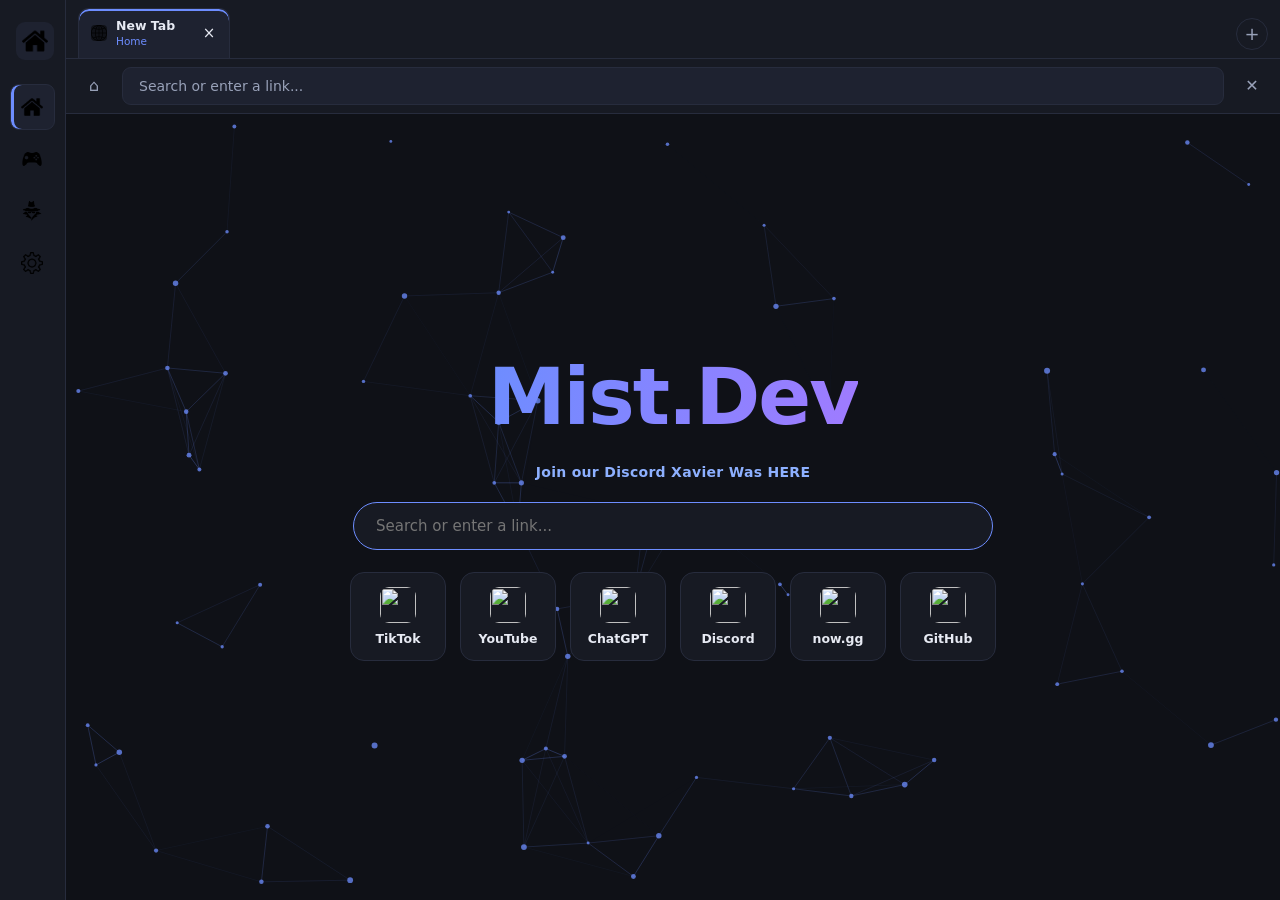
==== commit 252e4e53: "Fix null addEventListener crash breaking page" ====
--- a/index.html
+++ b/index.html
@@ -320,6 +320,6 @@
   </main>
 </div>
 
-<script src="app.js"></script>
+<script src="app.js?v=7"></script>
 </body>
 </html>
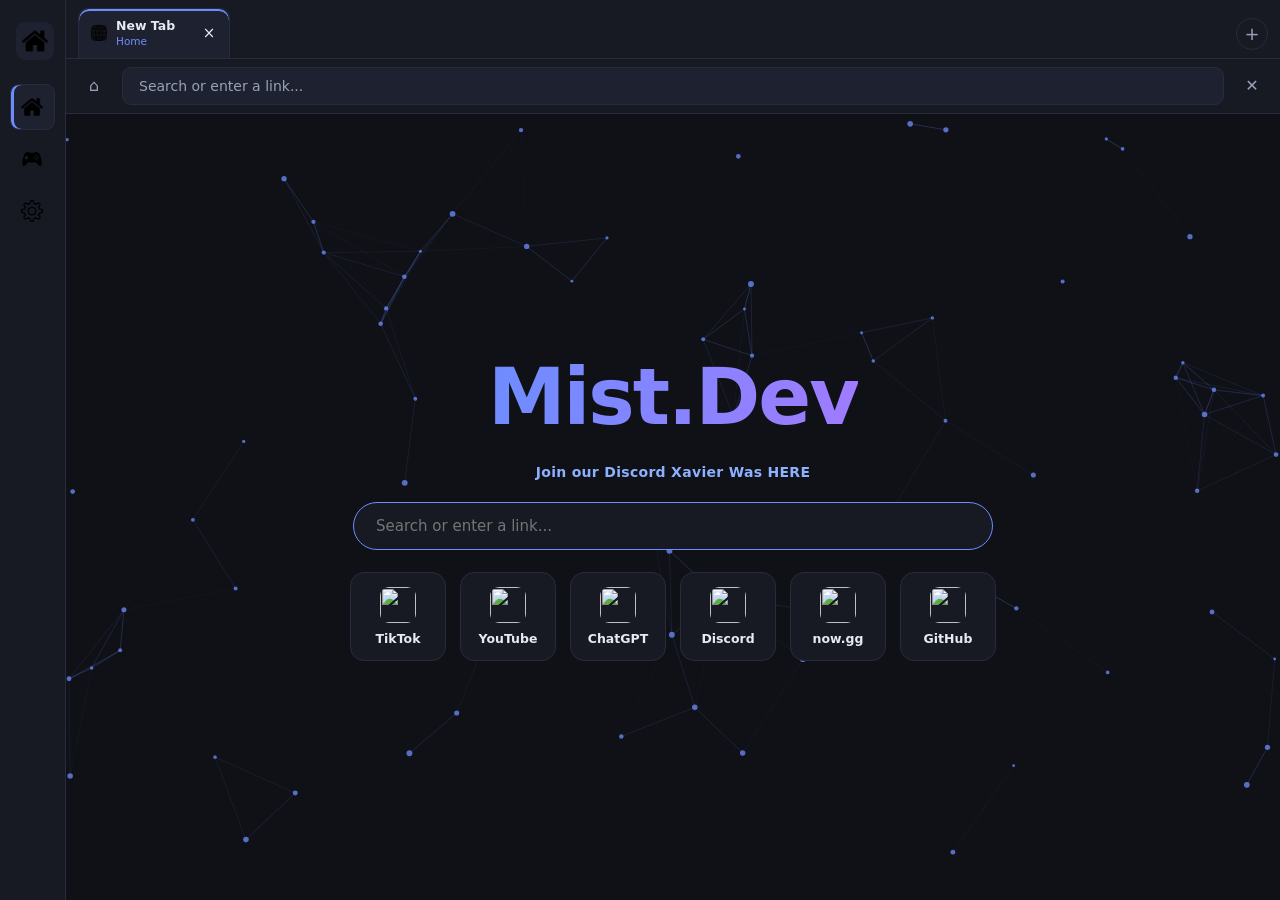
==== commit ff7dd2c7: "Remove cheat tab and attach/AI features" ====
--- a/index.html
+++ b/index.html
@@ -46,10 +46,6 @@
         <span>Games</span>
         <span class="nav-badge" id="gameCount"></span>
       </button>
-      <button class="nav-item" data-view="cheat">
-        <img src="icons/cheat.png" alt="">
-        <span>Cheat</span>
-      </button>
       <button class="nav-item" data-view="settings">
         <img src="icons/settings.png" alt="">
         <span>Settings</span>
@@ -194,46 +190,6 @@
       </div>
     </section>
 
-    <!-- CHEAT -->
-    <section class="view" id="view-cheat">
-      <header class="page-head">
-        <h1>Cheat</h1>
-        <p class="page-sub">Calculator & AI. Attach to a tab.</p>
-      </header>
-
-      <div class="cheat-wrap">
-        <div class="cheat-attach">
-          <label for="attachTabSelect">Tab</label>
-          <select id="attachTabSelect"></select>
-          <button class="btn primary" id="cheatAttach">Attach calculator</button>
-          <button class="btn" id="aiToggle">AI solve</button>
-        </div>
-        <div class="ai-answer" id="aiAnswer" hidden></div>
-
-        <div class="calc" id="calc">
-          <div class="calc-display" id="calcDisplay">0</div>
-          <div class="calc-buttons">
-            <button class="calc-btn" data-key="7">7</button>
-            <button class="calc-btn" data-key="8">8</button>
-            <button class="calc-btn" data-key="9">9</button>
-            <button class="calc-btn op" data-key="/">÷</button>
-            <button class="calc-btn" data-key="4">4</button>
-            <button class="calc-btn" data-key="5">5</button>
-            <button class="calc-btn" data-key="6">6</button>
-            <button class="calc-btn op" data-key="*">x</button>
-            <button class="calc-btn" data-key="1">1</button>
-            <button class="calc-btn" data-key="2">2</button>
-            <button class="calc-btn" data-key="3">3</button>
-            <button class="calc-btn op" data-key="-">-</button>
-            <button class="calc-btn" data-key="0">0</button>
-            <button class="calc-btn" data-key=".">.</button>
-            <button class="calc-btn eq" data-key="=">=</button>
-            <button class="calc-btn op" data-key="+">+</button>
-            <button class="calc-btn clear" data-key="C">C</button>
-          </div>
-        </div>
-      </div>
-    </section>
 
     <!-- SETTINGS -->
     <section class="view" id="view-settings">
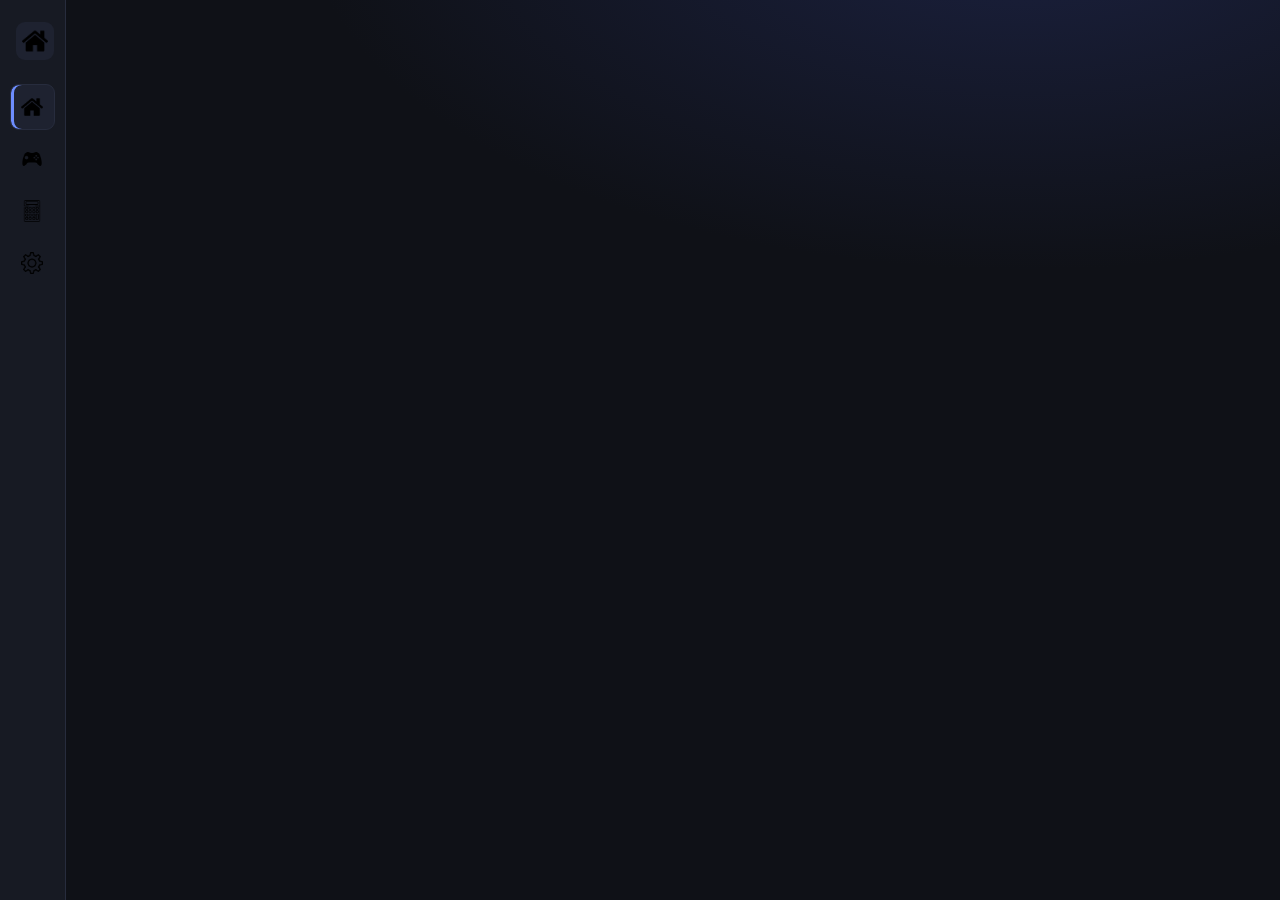
==== commit 2f7b3da9: "Replace cheat tab with calculator tab, add tab calculator overlay and real-tab open button" ====
--- a/index.html
+++ b/index.html
@@ -46,6 +46,10 @@
         <span>Games</span>
         <span class="nav-badge" id="gameCount"></span>
       </button>
+      <button class="nav-item" data-view="calculator">
+        <img src="icons/calculator.png" alt="">
+        <span>Calculator</span>
+      </button>
       <button class="nav-item" data-view="settings">
         <img src="icons/settings.png" alt="">
         <span>Settings</span>
@@ -112,6 +116,7 @@
             <input id="browserOmnibox" type="text" placeholder="Search or enter a link..." autocomplete="off" spellcheck="false">
           </form>
           <a class="tbtn page-only" id="browserOpen" target="_blank" rel="noopener" title="Open in new tab">&#8599;</a>
+          <button class="tbtn page-only" id="browserCalcToggle" title="Toggle calculator on selected tab" type="button">&#128425;</button>
           <button class="tbtn" id="browserExit" title="Exit browser" type="button">&#10005;</button>
         </div>
 
@@ -163,33 +168,69 @@
           <div class="float-calc" id="floatCalc" hidden>
             <div class="float-calc-head">
               <span>Calculator</span>
-              <button class="btn ghost" id="floatCalcClose">&times;</button>
+              <button class="btn ghost" id="floatCalcClose" title="Hide calculator">&times;</button>
             </div>
             <div class="calc-display" id="floatCalcDisplay">0</div>
             <div class="calc-buttons">
+              <button class="calc-btn clear" data-key="C">C</button>
+              <button class="calc-btn op" data-key="/">÷</button>
+              <button class="calc-btn op" data-key="*">x</button>
+              <button class="calc-btn op" data-key="-">-</button>
               <button class="calc-btn" data-key="7">7</button>
               <button class="calc-btn" data-key="8">8</button>
               <button class="calc-btn" data-key="9">9</button>
-              <button class="calc-btn op" data-key="/">÷</button>
+              <button class="calc-btn op" data-key="+">+</button>
               <button class="calc-btn" data-key="4">4</button>
               <button class="calc-btn" data-key="5">5</button>
               <button class="calc-btn" data-key="6">6</button>
-              <button class="calc-btn op" data-key="*">x</button>
+              <button class="calc-btn eq tall" data-key="=">=</button>
               <button class="calc-btn" data-key="1">1</button>
               <button class="calc-btn" data-key="2">2</button>
               <button class="calc-btn" data-key="3">3</button>
-              <button class="calc-btn op" data-key="-">-</button>
-              <button class="calc-btn" data-key="0">0</button>
+              <button class="calc-btn wide" data-key="0">0</button>
               <button class="calc-btn" data-key=".">.</button>
-              <button class="calc-btn eq" data-key="=">=</button>
-              <button class="calc-btn op" data-key="+">+</button>
-              <button class="calc-btn clear" data-key="C">C</button>
             </div>
           </div>
         </div>
       </div>
     </section>
 
+
+    <!-- CALCULATOR -->
+    <section class="view" id="view-calculator">
+      <header class="page-head">
+        <h1>Calculator</h1>
+        <p class="page-sub">Full calculator with +, -, x, and &divide;. Share the selected browser tab outside this site.</p>
+      </header>
+      <div class="settings-block calc-page-block">
+        <div class="calc calc-full" id="mainCalc">
+          <div class="calc-display" id="calcDisplay">0</div>
+          <div class="calc-buttons">
+            <button class="calc-btn clear" data-key="C">C</button>
+            <button class="calc-btn op" data-key="/">÷</button>
+            <button class="calc-btn op" data-key="*">x</button>
+            <button class="calc-btn op" data-key="-">-</button>
+            <button class="calc-btn" data-key="7">7</button>
+            <button class="calc-btn" data-key="8">8</button>
+            <button class="calc-btn" data-key="9">9</button>
+            <button class="calc-btn op" data-key="+">+</button>
+            <button class="calc-btn" data-key="4">4</button>
+            <button class="calc-btn" data-key="5">5</button>
+            <button class="calc-btn" data-key="6">6</button>
+            <button class="calc-btn eq tall" data-key="=">=</button>
+            <button class="calc-btn" data-key="1">1</button>
+            <button class="calc-btn" data-key="2">2</button>
+            <button class="calc-btn" data-key="3">3</button>
+            <button class="calc-btn wide" data-key="0">0</button>
+            <button class="calc-btn" data-key=".">.</button>
+          </div>
+        </div>
+        <div class="calc-share">
+          <button class="btn primary" id="shareTabBtn" type="button">Open selected tab in real browser</button>
+          <p class="block-sub" id="shareTabHint">Opens the currently selected in-app browser tab as a real tab in your browser (outside this website). Select a page in Home first.</p>
+        </div>
+      </div>
+    </section>
 
     <!-- SETTINGS -->
     <section class="view" id="view-settings">
--- a/style.css
+++ b/style.css
@@ -430,19 +430,25 @@
 }
 #browserCanvas { position: absolute; inset: 0; width: 100%; height: 100%; display: block; z-index: 0; }
 
-/* Cheat calculator */
-.cheat-wrap { display: flex; justify-content: center; padding: 20px; }
-.calc { width: 280px; background: var(--card, #1a1d27); border: 1px solid var(--border, #2a2e3a); border-radius: 12px; padding: 14px; box-shadow: 0 8px 24px rgba(0,0,0,.3); }
-.calc-display { background: #0b0d12; color: #fff; font-size: 28px; text-align: right; padding: 12px 10px; border-radius: 8px; margin-bottom: 10px; min-height: 40px; overflow: hidden; }
+/* Calculator */
+.calc { width: 280px; background: var(--surface); border: 1px solid var(--border); border-radius: 12px; padding: 14px; box-shadow: 0 8px 24px rgba(0,0,0,.25); }
+.calc-full { width: min(360px, 100%); }
+.calc-display { background: var(--bg); color: var(--text); font-size: 28px; text-align: right; padding: 12px 10px; border-radius: 8px; margin-bottom: 10px; min-height: 48px; overflow: hidden; border: 1px solid var(--border); }
 .calc-buttons { display: grid; grid-template-columns: repeat(4, 1fr); gap: 8px; }
-.calc-btn { padding: 14px 0; font-size: 18px; border: none; border-radius: 8px; background: #2a2e3a; color: #fff; cursor: pointer; }
-.calc-btn:hover { background: #3a3f4d; }
-.calc-btn.op { background: #6d8dff; }
-.calc-btn.eq { background: #43d17c; }
-.calc-btn.clear { background: #ff4d5e; grid-column: span 1; }
-.float-calc { position: absolute; right: 16px; top: 16px; z-index: 5; width: 260px; background: var(--card, #1a1d27); border: 1px solid var(--border, #2a2e3a); border-radius: 12px; padding: 10px; box-shadow: 0 8px 24px rgba(0,0,0,.4); }
-.float-calc-head { display: flex; justify-content: space-between; align-items: center; margin-bottom: 8px; color: #fff; }
+.calc-btn { padding: 14px 0; font-size: 18px; border: 1px solid var(--border); border-radius: 8px; background: var(--surface2); color: var(--text); cursor: pointer; transition: filter var(--transition), transform var(--transition); }
+.calc-btn:hover { filter: brightness(1.1); }
+.calc-btn:active { transform: scale(0.97); }
+.calc-btn.op { background: var(--primary); color: var(--on-primary); border-color: var(--primary); }
+.calc-btn.eq { background: var(--accent); color: var(--on-primary); border-color: var(--accent); }
+.calc-btn.clear { background: #e05252; color: #fff; border-color: #e05252; }
+.calc-btn.wide { grid-column: span 2; }
+.calc-btn.tall { grid-row: span 2; }
+.float-calc { position: absolute; right: 16px; top: 16px; z-index: 5; width: 260px; background: var(--surface); border: 1px solid var(--border); border-radius: 12px; padding: 10px; box-shadow: 0 8px 24px rgba(0,0,0,.35); }
+.float-calc-head { display: flex; justify-content: space-between; align-items: center; margin-bottom: 8px; color: var(--text); font-weight: 600; }
 .float-calc[hidden] { display: none; }
+.calc-page-block { display: flex; flex-wrap: wrap; gap: 24px; align-items: flex-start; }
+.calc-share { flex: 1; min-width: 220px; }
+.calc-share .btn { margin-bottom: 10px; }
 #browserFrame { position: absolute; inset: 0; z-index: 1; width: 100%; height: 100%; border: 0; display: block; background: transparent; }
 #browserFrame[hidden] { display: none; }
 
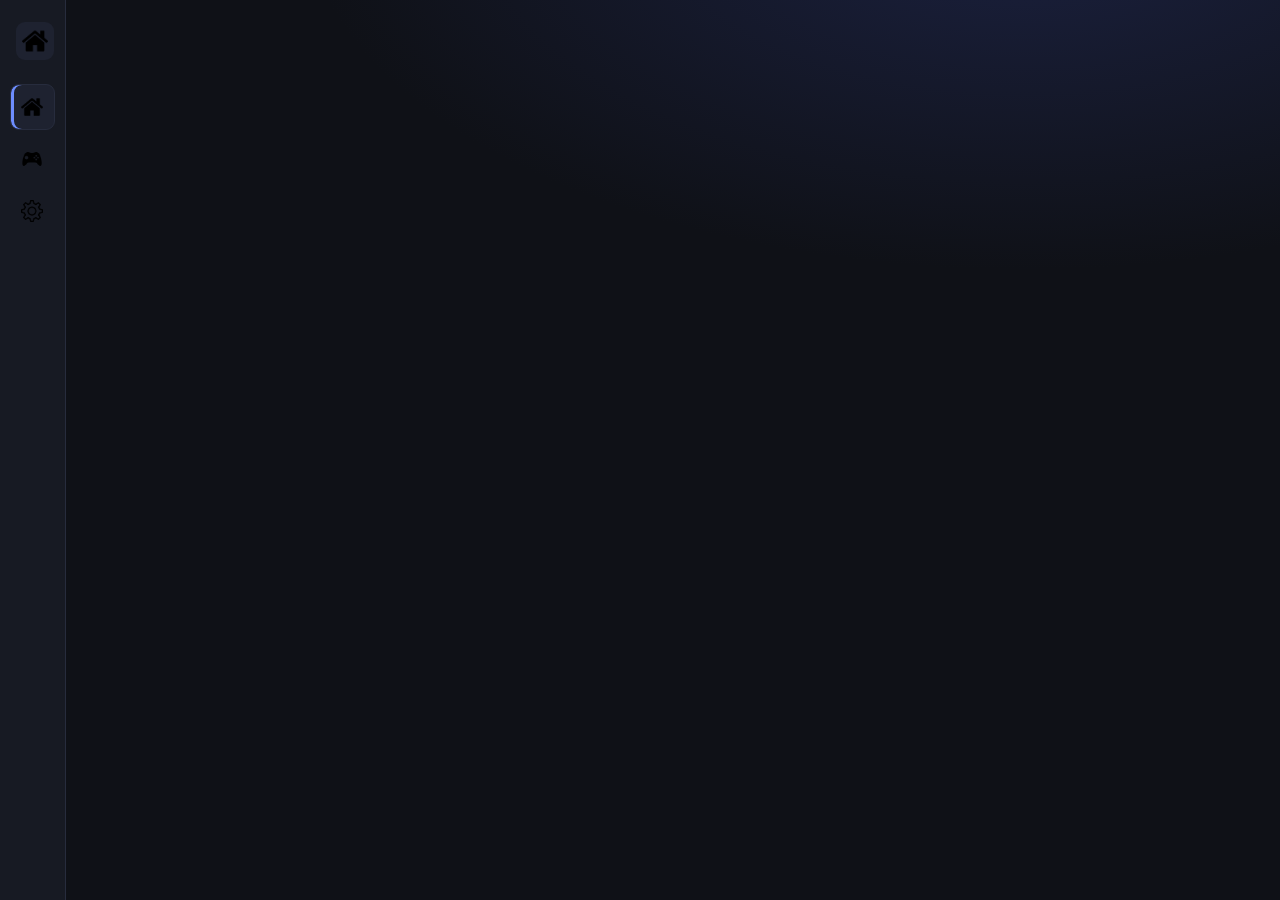
==== commit 3185b85d: "Remove calculator sidebar tab and view" ====
--- a/index.html
+++ b/index.html
@@ -46,10 +46,7 @@
         <span>Games</span>
         <span class="nav-badge" id="gameCount"></span>
       </button>
-      <button class="nav-item" data-view="calculator">
-        <img src="icons/calculator.png" alt="">
-        <span>Calculator</span>
-      </button>
+
       <button class="nav-item" data-view="settings">
         <img src="icons/settings.png" alt="">
         <span>Settings</span>
@@ -196,42 +193,6 @@
     </section>
 
 
-    <!-- CALCULATOR -->
-    <section class="view" id="view-calculator">
-      <header class="page-head">
-        <h1>Calculator</h1>
-        <p class="page-sub">Full calculator with +, -, x, and &divide;. Share the selected browser tab outside this site.</p>
-      </header>
-      <div class="settings-block calc-page-block">
-        <div class="calc calc-full" id="mainCalc">
-          <div class="calc-display" id="calcDisplay">0</div>
-          <div class="calc-buttons">
-            <button class="calc-btn clear" data-key="C">C</button>
-            <button class="calc-btn op" data-key="/">÷</button>
-            <button class="calc-btn op" data-key="*">x</button>
-            <button class="calc-btn op" data-key="-">-</button>
-            <button class="calc-btn" data-key="7">7</button>
-            <button class="calc-btn" data-key="8">8</button>
-            <button class="calc-btn" data-key="9">9</button>
-            <button class="calc-btn op" data-key="+">+</button>
-            <button class="calc-btn" data-key="4">4</button>
-            <button class="calc-btn" data-key="5">5</button>
-            <button class="calc-btn" data-key="6">6</button>
-            <button class="calc-btn eq tall" data-key="=">=</button>
-            <button class="calc-btn" data-key="1">1</button>
-            <button class="calc-btn" data-key="2">2</button>
-            <button class="calc-btn" data-key="3">3</button>
-            <button class="calc-btn wide" data-key="0">0</button>
-            <button class="calc-btn" data-key=".">.</button>
-          </div>
-        </div>
-        <div class="calc-share">
-          <button class="btn primary" id="shareTabBtn" type="button">Open selected tab in real browser</button>
-          <p class="block-sub" id="shareTabHint">Opens the currently selected in-app browser tab as a real tab in your browser (outside this website). Select a page in Home first.</p>
-        </div>
-      </div>
-    </section>
-
     <!-- SETTINGS -->
     <section class="view" id="view-settings">
       <header class="page-head">
--- a/style.css
+++ b/style.css
@@ -449,6 +449,34 @@
 .calc-page-block { display: flex; flex-wrap: wrap; gap: 24px; align-items: flex-start; }
 .calc-share { flex: 1; min-width: 220px; }
 .calc-share .btn { margin-bottom: 10px; }
+.screen-share-preview { margin-top: 10px; }
+.screen-share-preview[hidden] { display: none; }
+.screen-share-source {
+  position: absolute;
+  width: 1px;
+  height: 1px;
+  opacity: 0;
+  pointer-events: none;
+}
+.screen-share-canvas {
+  width: 100%;
+  max-width: 100%;
+  min-height: 520px;
+  height: min(70vh, 720px);
+  border: 1px solid var(--border);
+  border-radius: var(--radius-sm);
+  background: #000;
+  display: block;
+  margin-bottom: 8px;
+  cursor: pointer;
+}
+.screen-share-canvas:fullscreen {
+  min-height: 0;
+  width: 100%;
+  height: 100%;
+  border: none;
+  border-radius: 0;
+}
 #browserFrame { position: absolute; inset: 0; z-index: 1; width: 100%; height: 100%; border: 0; display: block; background: transparent; }
 #browserFrame[hidden] { display: none; }
 
